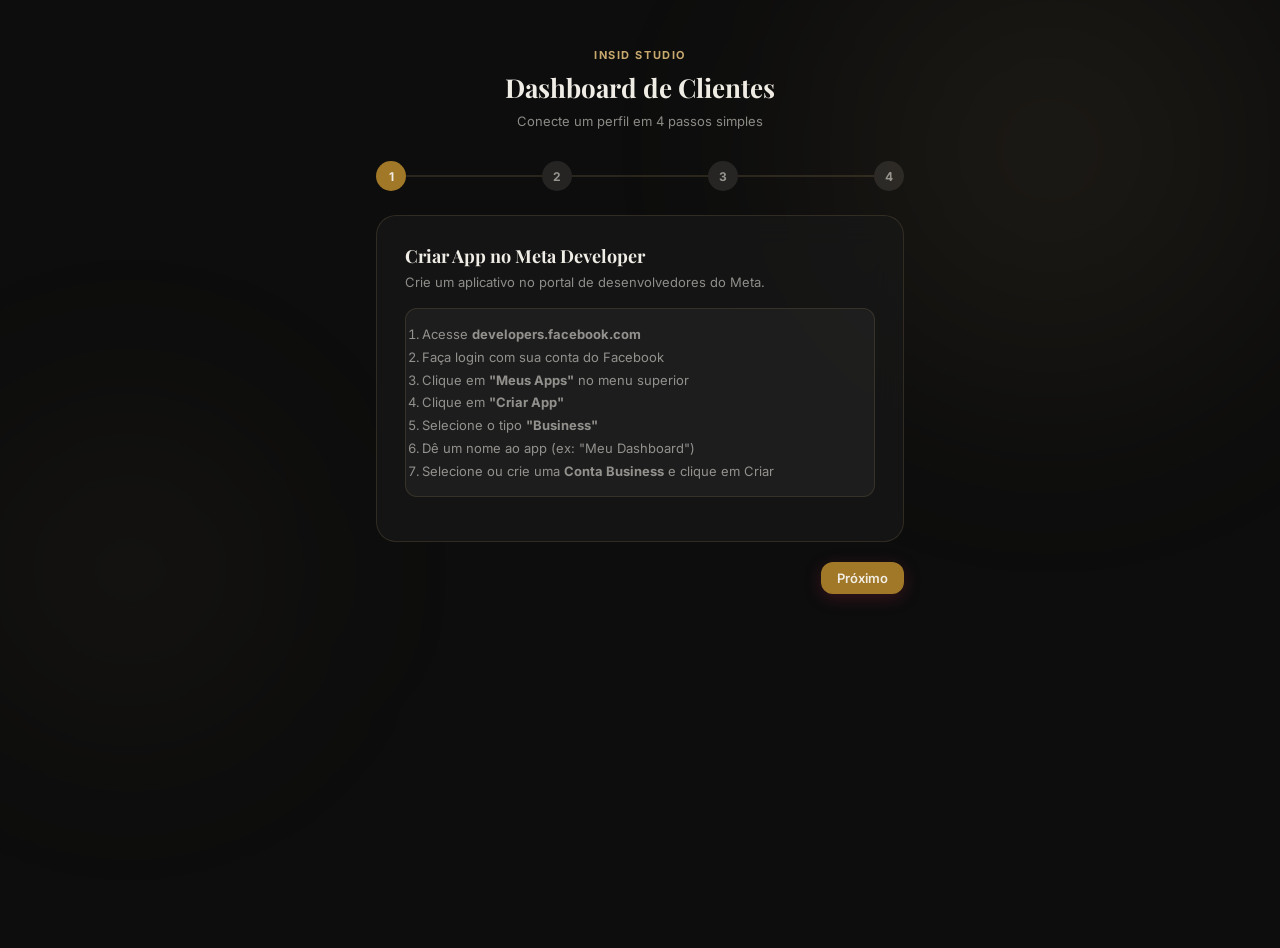
==== index.html @ 8cc2a722 "Add all dashboard files" ====
<!DOCTYPE html>
<html lang="pt-BR">
<head>
  <meta charset="UTF-8">
  <meta name="viewport" content="width=device-width, initial-scale=1.0">
  <meta name="description" content="Dashboard de métricas do Instagram — Setup">
  <meta http-equiv="Cache-Control" content="no-cache">
  <link rel="icon" href="data:image/svg+xml,<svg xmlns='http://www.w3.org/2000/svg' viewBox='0 0 100 100'><text y='.9em' font-size='90'>📊</text></svg>">
  <title>Insid Studio — Conectar conta</title>
  <link rel="preconnect" href="https://fonts.googleapis.com">
  <link rel="preconnect" href="https://fonts.gstatic.com" crossorigin>
  <link href="https://fonts.googleapis.com/css2?family=Inter:wght@400;500;600;700&family=Playfair+Display:ital,wght@0,700;1,700&display=swap" rel="stylesheet">
  <link rel="stylesheet" href="css/style.css">
  <link rel="manifest" href="manifest.json">
  <meta name="theme-color" content="#0D0D0D">
</head>
<body>
  <div class="bg-orb orb-1"></div>
  <div class="bg-orb orb-2"></div>
  <div class="wizard-container" id="wizard"></div>
  <script type="module" src="js/wizard.js"></script>
  <script>if ('serviceWorker' in navigator) navigator.serviceWorker.register('/sw.js');</script>
</body>
</html>
---- css/style.css ----
/* ============================================================
   DESIGN SYSTEM — Instagram Dashboard
   Brand: Insid Studio
   Concept: Dark Graphite
   ============================================================ */

:root {
  --espresso: #1E1E1E;
  --chocolate: #262626;
  --blush: #E8D5AE;
  --peony: #DFC89A;
  --cream: #F2EDE4;
  --noir: #0A0A0A;
  --rose-gold: #C8A96E;
  --berry: #A07828;

  --bg: #0D0D0D;
  --surface: rgba(24, 24, 24, 0.72);
  --surface-solid: #161616;
  --surface-hover: rgba(32, 32, 32, 0.92);
  --border: rgba(200, 169, 110, 0.16);
  --border-strong: rgba(200, 169, 110, 0.38);
  --shadow: 0 8px 32px rgba(0, 0, 0, 0.6);
  --shadow-sm: 0 4px 16px rgba(0, 0, 0, 0.35);

  --text-primary: #F0EDE6;
  --text-secondary: rgba(240, 237, 230, 0.56);
  --text-muted: rgba(240, 237, 230, 0.3);

  --accent: #C8A96E;
  --accent-glow: rgba(200, 169, 110, 0.22);
  --positive: #7ec8a0;
  --negative: #e07878;
  --female: #E8D5AE;
  --male: #88b0cc;

  --radius: 20px;
  --radius-sm: 12px;
  --radius-xs: 8px;

  --font-display: 'Playfair Display', Georgia, serif;
  --font-ui: 'Inter', system-ui, -apple-system, sans-serif;
}

*, *::before, *::after { box-sizing: border-box; margin: 0; padding: 0; }

body {
  font-family: var(--font-ui);
  background: var(--bg);
  color: var(--text-primary);
  min-height: 100vh;
  overflow-x: hidden;
}

/* ============================================================
   BACKGROUND ORBS
   ============================================================ */

.bg-orb {
  position: fixed;
  border-radius: 50%;
  filter: blur(90px);
  pointer-events: none;
  z-index: 0;
}

.orb-1 {
  width: 700px;
  height: 700px;
  background: radial-gradient(circle, rgba(200, 169, 110, 0.10) 0%, transparent 70%);
  top: -200px;
  right: -120px;
}

.orb-2 {
  width: 500px;
  height: 500px;
  background: radial-gradient(circle, rgba(200, 169, 110, 0.06) 0%, transparent 70%);
  bottom: 80px;
  left: -120px;
}

.orb-3 {
  width: 400px;
  height: 400px;
  background: radial-gradient(circle, rgba(26, 26, 26, 0.55) 0%, transparent 70%);
  top: 45%;
  left: 45%;
  transform: translate(-50%, -50%);
}

.header, .token-warning, .dashboard-content { position: relative; z-index: 1; }

/* ============================================================
   HEADER
   ============================================================ */

.header {
  background: rgba(13, 8, 7, 0.82);
  backdrop-filter: blur(20px);
  -webkit-backdrop-filter: blur(20px);
  border-bottom: 1px solid var(--border);
  padding: 16px 32px 0;
  position: sticky;
  top: 0;
  z-index: 100;
}

.header-top {
  display: flex;
  align-items: center;
  justify-content: space-between;
  gap: 16px;
  flex-wrap: wrap;
  padding-bottom: 16px;
}

.header-user { display: flex; align-items: center; gap: 12px; }

.header-avatar {
  width: 46px;
  height: 46px;
  border-radius: 50%;
  background: linear-gradient(135deg, var(--berry), var(--rose-gold));
  display: flex;
  align-items: center;
  justify-content: center;
  flex-shrink: 0;
  box-shadow: 0 0 0 2px var(--border-strong);
}

.header-avatar-inner {
  width: 38px;
  height: 38px;
  border-radius: 50%;
  background: var(--bg);
  display: flex;
  align-items: center;
  justify-content: center;
  font-family: var(--font-display);
  font-weight: 700;
  font-size: 15px;
  color: var(--rose-gold);
  overflow: hidden;
}

.header-avatar-inner img { width: 100%; height: 100%; object-fit: cover; border-radius: 50%; }

.header-username { font-size: 15px; font-weight: 600; color: var(--text-primary); }
.header-name { font-size: 11px; color: var(--text-secondary); margin-top: 2px; }

/* Account switcher */
.account-switcher { position: relative; }

.account-switcher-btn {
  display: flex;
  align-items: center;
  gap: 8px;
  background: var(--surface);
  border: 1px solid var(--border);
  border-radius: var(--radius-xs);
  padding: 6px 10px;
  color: var(--text-primary);
  font-size: 13px;
  font-weight: 500;
  cursor: pointer;
  transition: background 0.2s;
}
.account-switcher-btn:hover { background: var(--surface-hover); }

.switcher-arrow { font-size: 10px; color: var(--text-secondary); }

.acc-thumb-sm {
  width: 24px;
  height: 24px;
  border-radius: 50%;
  background: var(--accent);
  display: flex;
  align-items: center;
  justify-content: center;
  font-size: 11px;
  font-weight: 700;
  color: var(--noir);
  overflow: hidden;
  flex-shrink: 0;
}
.acc-thumb-sm img { width: 100%; height: 100%; object-fit: cover; border-radius: 50%; }

.account-switcher-dropdown {
  display: none;
  position: absolute;
  top: calc(100% + 6px);
  left: 0;
  min-width: 200px;
  background: var(--surface-solid);
  border: 1px solid var(--border-strong);
  border-radius: var(--radius-sm);
  box-shadow: var(--shadow);
  z-index: 100;
  overflow: hidden;
}
.account-switcher-dropdown.open { display: block; }

.acc-item {
  display: flex;
  align-items: center;
  gap: 10px;
  padding: 10px 14px;
  cursor: pointer;
  transition: background 0.15s;
}
.acc-item:hover { background: var(--surface-hover); }
.acc-item.active { background: rgba(196, 144, 142, 0.12); }

.acc-thumb {
  width: 28px;
  height: 28px;
  border-radius: 50%;
  background: var(--accent);
  display: flex;
  align-items: center;
  justify-content: center;
  font-size: 12px;
  font-weight: 700;
  color: var(--noir);
  overflow: hidden;
  flex-shrink: 0;
}

.acc-initial { font-size: 12px; font-weight: 700; }

.acc-label { font-size: 13px; font-weight: 500; color: var(--text-primary); flex: 1; }

.acc-check { font-size: 13px; color: var(--accent); font-weight: 700; }

.acc-divider { height: 1px; background: var(--border); margin: 4px 0; }

.acc-add-btn {
  display: block;
  width: 100%;
  padding: 10px 14px;
  text-align: left;
  background: none;
  border: none;
  color: var(--accent);
  font-size: 13px;
  font-weight: 500;
  cursor: pointer;
  transition: background 0.15s;
}
.acc-add-btn:hover { background: var(--surface-hover); }

.header-actions { display: flex; align-items: center; gap: 8px; flex-wrap: wrap; }
.header-timestamp { font-size: 11px; color: var(--text-muted); white-space: nowrap; }

.period-badge {
  font-size: 11px;
  font-weight: 600;
  color: var(--rose-gold);
  background: rgba(196, 144, 142, 0.12);
  border: 1px solid rgba(196, 144, 142, 0.25);
  border-radius: 20px;
  padding: 4px 12px;
  white-space: nowrap;
}

/* Date range filter */
.date-filter {
  display: flex;
  gap: 3px;
  background: rgba(255, 247, 236, 0.05);
  border: 1px solid var(--border);
  border-radius: 10px;
  padding: 3px;
}

.date-filter-btn {
  padding: 5px 13px;
  border-radius: 7px;
  font-family: var(--font-ui);
  font-size: 12px;
  font-weight: 600;
  border: none;
  cursor: pointer;
  color: var(--text-secondary);
  background: transparent;
  transition: all 0.2s ease;
}

.date-filter-btn.active { background: var(--berry); color: var(--cream); }
.date-filter-btn:hover:not(.active) { color: var(--text-primary); background: rgba(196, 144, 142, 0.1); }

/* Custom date range picker */
.custom-range-picker {
  display: none;
  align-items: center;
  gap: 8px;
}

.custom-range-picker.visible { display: flex; }

.date-input {
  padding: 5px 10px;
  border-radius: 7px;
  border: 1px solid var(--border);
  background: rgba(255, 247, 236, 0.05);
  color: var(--text-primary);
  font-family: var(--font-ui);
  font-size: 12px;
  outline: none;
  transition: border-color 0.15s ease;
}

.date-input:focus { border-color: var(--accent); }

.date-input::-webkit-calendar-picker-indicator { filter: invert(0.7); cursor: pointer; }

.date-separator { color: var(--text-muted); font-size: 12px; }

.btn-sm { padding: 5px 12px; font-size: 11px; border-radius: 7px; }

/* KPI bar */
.header-kpis {
  display: flex;
  align-items: stretch;
  overflow-x: auto;
  padding-bottom: 4px;
}

.header-kpi {
  display: flex;
  flex-direction: column;
  align-items: center;
  padding: 10px 28px;
  gap: 3px;
  flex-shrink: 0;
}

.header-kpi-value {
  font-family: var(--font-display);
  font-size: 21px;
  font-weight: 700;
  color: var(--text-primary);
  white-space: nowrap;
}

.header-kpi-label {
  font-size: 9px;
  color: var(--text-secondary);
  text-transform: uppercase;
  letter-spacing: 0.9px;
  white-space: nowrap;
}

.header-kpi-trend { font-size: 10px; font-weight: 600; }
.header-kpi-trend.up { color: var(--positive); }
.header-kpi-trend.down { color: var(--negative); }

.header-kpi-divider {
  width: 1px;
  background: var(--border);
  align-self: stretch;
  margin: 8px 0;
}

/* ============================================================
   BUTTONS
   ============================================================ */

.btn {
  display: inline-flex;
  align-items: center;
  justify-content: center;
  gap: 6px;
  padding: 8px 16px;
  border-radius: var(--radius-sm);
  font-family: var(--font-ui);
  font-size: 13px;
  font-weight: 600;
  cursor: pointer;
  border: none;
  outline: none;
  transition: all 0.2s ease;
  text-decoration: none;
  white-space: nowrap;
}

.btn:hover { opacity: 0.88; transform: translateY(-1px); }
.btn:active { transform: scale(0.97) translateY(0); }
.btn:disabled { opacity: 0.38; cursor: not-allowed; pointer-events: none; }

.btn-primary { background: var(--berry); color: var(--cream); box-shadow: 0 4px 16px rgba(116, 30, 49, 0.4); }
.btn-ghost { background: rgba(255, 247, 236, 0.07); color: var(--text-secondary); border: 1px solid var(--border); }
.btn-ghost:hover { color: var(--text-primary); }
.btn-danger { background: rgba(224, 120, 120, 0.12); color: var(--negative); border: 1px solid rgba(224, 120, 120, 0.28); }
.btn-lg { padding: 12px 28px; font-size: 15px; border-radius: var(--radius); }

/* ============================================================
   DASHBOARD CONTENT
   ============================================================ */

.dashboard-content {
  max-width: 1280px;
  margin: 0 auto;
  padding: 36px 28px 80px;
}

/* ============================================================
   SECTIONS
   ============================================================ */

.section { margin-bottom: 44px; }

.section-header {
  display: flex;
  align-items: flex-end;
  justify-content: space-between;
  margin-bottom: 18px;
  gap: 12px;
}

.section-eyebrow {
  font-size: 10px;
  font-weight: 700;
  text-transform: uppercase;
  letter-spacing: 1.2px;
  color: var(--rose-gold);
  margin-bottom: 4px;
}

.section-title {
  font-family: var(--font-display);
  font-size: 20px;
  font-weight: 700;
  color: var(--text-primary);
  line-height: 1.2;
}

/* ============================================================
   METRIC CARDS
   ============================================================ */

.cards-row {
  display: grid;
  grid-template-columns: repeat(auto-fill, minmax(155px, 1fr));
  gap: 12px;
}

.metric-card {
  background: var(--surface);
  border: 1px solid var(--border);
  border-radius: var(--radius);
  backdrop-filter: blur(16px);
  -webkit-backdrop-filter: blur(16px);
  padding: 22px 20px;
  display: flex;
  flex-direction: column;
  gap: 5px;
  transition: all 0.22s ease;
  position: relative;
  overflow: hidden;
}

.metric-card::after {
  content: '';
  position: absolute;
  top: 0; left: 0; right: 0;
  height: 2px;
  background: linear-gradient(90deg, transparent, var(--rose-gold), transparent);
  opacity: 0;
  transition: opacity 0.3s ease;
}

.metric-card:hover { border-color: var(--border-strong); transform: translateY(-2px); box-shadow: var(--shadow); }
.metric-card:hover::after { opacity: 1; }

.metric-icon { font-size: 17px; margin-bottom: 2px; }

.metric-value {
  font-family: var(--font-display);
  font-size: 28px;
  font-weight: 700;
  color: var(--text-primary);
  line-height: 1;
}

.metric-value.positive { color: var(--positive); }
.metric-value.negative { color: var(--negative); }
.metric-value.accent { color: var(--rose-gold); }

.metric-label {
  font-size: 9.5px;
  text-transform: uppercase;
  letter-spacing: 0.8px;
  color: var(--text-secondary);
  font-weight: 500;
}

.metric-trend {
  display: inline-flex;
  align-items: center;
  gap: 3px;
  font-size: 11px;
  font-weight: 600;
  margin-top: 2px;
}

.metric-trend.up { color: var(--positive); }
.metric-trend.down { color: var(--negative); }
.metric-trend.neutral { color: var(--text-muted); }

/* ============================================================
   CHARTS
   ============================================================ */

.charts-grid {
  display: grid;
  grid-template-columns: 1.4fr 1fr;
  gap: 16px;
  margin-bottom: 44px;
}

.chart-card {
  background: var(--surface);
  border: 1px solid var(--border);
  border-radius: var(--radius);
  backdrop-filter: blur(16px);
  -webkit-backdrop-filter: blur(16px);
  padding: 26px;
}

.chart-eyebrow {
  font-size: 10px;
  font-weight: 700;
  text-transform: uppercase;
  letter-spacing: 1px;
  color: var(--rose-gold);
  margin-bottom: 4px;
}

.chart-title {
  font-family: var(--font-display);
  font-size: 17px;
  font-weight: 700;
  color: var(--text-primary);
  margin-bottom: 20px;
}

.chart-container {
  position: relative;
  height: 230px;
}

/* ============================================================
   EVOLUTION CHARTS
   ============================================================ */

.evolution-grid {
  display: grid;
  grid-template-columns: 1fr 1fr;
  gap: 16px;
}

.evolution-hint {
  font-size: 11px;
  color: var(--text-muted);
  text-align: center;
  margin-top: 12px;
}

/* ============================================================
   POSTING HEATMAP
   ============================================================ */

.heatmap-wrap {
  overflow-x: auto;
  background: var(--surface);
  border: 1px solid var(--border);
  border-radius: var(--radius);
  padding: 20px;
}

.heatmap-header {
  display: grid;
  grid-template-columns: 40px repeat(18, 1fr);
  gap: 3px;
  margin-bottom: 3px;
}

.heatmap-header-cell {
  font-size: 9px;
  color: var(--text-muted);
  text-align: center;
  padding: 4px 0;
}

.heatmap-row {
  display: grid;
  grid-template-columns: 40px repeat(18, 1fr);
  gap: 3px;
  margin-bottom: 3px;
}

.heatmap-day-label {
  font-size: 10px;
  font-weight: 600;
  color: var(--text-secondary);
  display: flex;
  align-items: center;
  padding-right: 6px;
}

.heatmap-cell {
  aspect-ratio: 1;
  border-radius: 4px;
  display: flex;
  align-items: center;
  justify-content: center;
  font-size: 8px;
  font-weight: 600;
  color: var(--text-primary);
  min-width: 28px;
  min-height: 28px;
  background: rgba(196, 144, 142, calc(var(--intensity, 0) * 0.008 + 0.05));
  transition: transform 0.15s ease;
}

.heatmap-cell.empty {
  background: rgba(255, 247, 236, 0.03);
}

.heatmap-cell.best {
  outline: 2px solid var(--rose-gold);
  outline-offset: 1px;
}

.heatmap-cell:hover:not(.empty) { transform: scale(1.2); z-index: 1; }

.heatmap-best {
  font-size: 13px;
  color: var(--text-secondary);
  margin-top: 16px;
  text-align: center;
}

.heatmap-legend {
  font-size: 10px;
  color: var(--text-muted);
  text-align: center;
  margin-top: 8px;
  display: flex;
  align-items: center;
  justify-content: center;
  gap: 6px;
}

.heatmap-legend-low, .heatmap-legend-high {
  display: inline-block;
  width: 14px;
  height: 14px;
  border-radius: 3px;
}

.heatmap-legend-low { background: rgba(196, 144, 142, 0.1); }
.heatmap-legend-high { background: rgba(196, 144, 142, 0.85); }

/* ============================================================
   TOP POSTS
   ============================================================ */

.posts-grid {
  display: grid;
  grid-template-columns: repeat(3, 1fr);
  gap: 12px;
}

.post-card {
  background: var(--surface);
  border: 1px solid var(--border);
  border-radius: var(--radius-sm);
  backdrop-filter: blur(16px);
  overflow: hidden;
  transition: all 0.22s ease;
  text-decoration: none;
  color: inherit;
  display: block;
}

.post-card:hover { border-color: var(--border-strong); transform: translateY(-3px); box-shadow: var(--shadow); }

.post-thumb-wrap {
  width: 100%;
  aspect-ratio: 1;
  background: rgba(196, 144, 142, 0.08);
  display: flex;
  align-items: center;
  justify-content: center;
  font-size: 36px;
  position: relative;
  overflow: hidden;
}

.post-thumb-wrap img { width: 100%; height: 100%; object-fit: cover; }

.post-type-badge {
  position: absolute;
  top: 8px; right: 8px;
  background: rgba(13, 8, 7, 0.72);
  backdrop-filter: blur(8px);
  color: var(--cream);
  font-size: 9px;
  font-weight: 700;
  padding: 3px 8px;
  border-radius: 20px;
  text-transform: uppercase;
  letter-spacing: 0.6px;
}

.post-stats {
  display: grid;
  grid-template-columns: repeat(3, 1fr);
  border-top: 1px solid var(--border);
}

.post-stat {
  display: flex;
  flex-direction: column;
  align-items: center;
  padding: 10px 4px;
  gap: 2px;
}

.post-stat + .post-stat { border-left: 1px solid var(--border); }

.post-stat-value { font-size: 13px; font-weight: 700; color: var(--text-primary); }
.post-stat-label { font-size: 8.5px; color: var(--text-secondary); text-transform: uppercase; letter-spacing: 0.5px; }

/* ============================================================
   AUDIENCE
   ============================================================ */

.audience-grid {
  display: grid;
  grid-template-columns: 1fr 1fr 1fr;
  gap: 16px;
}

.glass-card {
  background: var(--surface);
  border: 1px solid var(--border);
  border-radius: var(--radius);
  backdrop-filter: blur(16px);
  -webkit-backdrop-filter: blur(16px);
  padding: 24px;
}

.gender-bar-container { display: flex; flex-direction: column; gap: 18px; }

.gender-row { display: flex; flex-direction: column; gap: 8px; }

.gender-header { display: flex; justify-content: space-between; align-items: center; }

.gender-label { font-size: 12px; color: var(--text-secondary); font-weight: 500; }

.gender-value { font-size: 17px; font-weight: 700; }
.gender-value.female { color: var(--female); }
.gender-value.male { color: var(--male); }

.progress-bar { height: 6px; border-radius: 3px; background: rgba(255, 247, 236, 0.08); overflow: hidden; }
.progress-bar-fill { height: 100%; border-radius: 3px; transition: width 0.65s cubic-bezier(0.4, 0, 0.2, 1); }
.progress-bar-fill.female { background: linear-gradient(90deg, var(--berry), var(--blush)); }
.progress-bar-fill.male { background: linear-gradient(90deg, #2980b9, var(--male)); }

.city-list { display: flex; flex-direction: column; gap: 14px; }

.city-item { display: flex; flex-direction: column; gap: 4px; }

.city-row { display: flex; align-items: center; gap: 10px; }

.city-rank { font-size: 10px; font-weight: 700; color: var(--rose-gold); width: 14px; flex-shrink: 0; }
.city-name { font-size: 13px; color: var(--text-primary); flex: 1; }
.city-pct { font-size: 13px; font-weight: 600; color: var(--accent); }

.city-bar { width: 100%; height: 3px; background: rgba(255, 247, 236, 0.08); border-radius: 2px; overflow: hidden; }
.city-bar-fill { height: 100%; background: linear-gradient(90deg, var(--berry), var(--rose-gold)); border-radius: 2px; transition: width 0.65s ease; }

.age-display {
  display: flex;
  flex-direction: column;
  align-items: center;
  justify-content: center;
  height: 100%;
  gap: 10px;
  min-height: 100px;
}

.age-value {
  font-family: var(--font-display);
  font-size: 46px;
  font-weight: 700;
  color: var(--rose-gold);
  line-height: 1;
}

.age-label { font-size: 12px; color: var(--text-secondary); text-align: center; line-height: 1.5; }

/* ============================================================
   LOADING
   ============================================================ */

.loading {
  display: flex;
  flex-direction: column;
  align-items: center;
  justify-content: center;
  padding: 90px 24px;
  gap: 16px;
  color: var(--text-secondary);
  font-size: 14px;
}

.spinner {
  width: 36px;
  height: 36px;
  border: 3px solid rgba(196, 144, 142, 0.18);
  border-top-color: var(--rose-gold);
  border-radius: 50%;
  animation: spin 0.8s linear infinite;
}

@keyframes spin { to { transform: rotate(360deg); } }

/* ============================================================
   TOKEN WARNING
   ============================================================ */

.token-warning {
  display: none;
  background: rgba(116, 30, 49, 0.25);
  color: var(--blush);
  border-top: 1px solid rgba(116, 30, 49, 0.4);
  border-bottom: 1px solid rgba(116, 30, 49, 0.4);
  padding: 10px 32px;
  font-size: 13px;
  position: relative;
  z-index: 1;
}

.token-warning.visible { display: block; }

/* ============================================================
   STATUS MESSAGES
   ============================================================ */

.status { display: none; padding: 12px 16px; border-radius: var(--radius-sm); font-size: 13px; margin-top: 12px; }
.status.visible { display: block; }
.status.success { background: rgba(126, 200, 160, 0.12); color: var(--positive); border: 1px solid rgba(126, 200, 160, 0.28); }
.status.error { background: rgba(224, 120, 120, 0.12); color: var(--negative); border: 1px solid rgba(224, 120, 120, 0.28); }
.status.warning { background: rgba(196, 144, 142, 0.12); color: var(--rose-gold); border: 1px solid rgba(196, 144, 142, 0.28); }

/* ============================================================
   COUNTER ANIMATION
   ============================================================ */

@keyframes fadeSlideUp {
  from { opacity: 0; transform: translateY(10px); }
  to { opacity: 1; transform: translateY(0); }
}

.metric-value.animate-in { animation: fadeSlideUp 0.45s ease forwards; }

/* ============================================================
   WIZARD (index.html)
   ============================================================ */

.wizard-container { max-width: 560px; margin: 48px auto; padding: 0 16px; }

.wizard-header { text-align: center; margin-bottom: 32px; }

.wizard-title {
  font-family: var(--font-display);
  font-size: 26px;
  font-weight: 700;
  color: var(--text-primary);
  margin-bottom: 8px;
}

.wizard-subtitle { font-size: 13px; color: var(--text-secondary); }

.wizard-progress { display: flex; align-items: center; margin-bottom: 24px; }

.wizard-step-indicator {
  width: 30px; height: 30px;
  border-radius: 50%;
  display: flex; align-items: center; justify-content: center;
  font-size: 12px; font-weight: 700;
  flex-shrink: 0;
  transition: background 0.2s ease, color 0.2s ease;
}

.wizard-step-indicator.active { background: var(--berry); color: var(--cream); }
.wizard-step-indicator.completed { background: var(--positive); color: #0D0807; }
.wizard-step-indicator.pending { background: rgba(255, 247, 236, 0.1); color: var(--text-secondary); }

.wizard-step-line { flex: 1; height: 2px; background: var(--border); }

.wizard-step { display: none; }
.wizard-step.active {
  display: block;
  background: var(--surface);
  border: 1px solid var(--border);
  border-radius: var(--radius);
  padding: 28px;
  backdrop-filter: blur(16px);
}

.wizard-step-title { font-family: var(--font-display); font-size: 18px; font-weight: 700; color: var(--text-primary); margin-bottom: 6px; }
.wizard-step-desc { font-size: 13px; color: var(--text-secondary); margin-bottom: 18px; }

.wizard-instructions {
  background: rgba(255, 247, 236, 0.04);
  border: 1px solid var(--border);
  border-radius: var(--radius-sm);
  padding: 14px 16px;
  font-size: 13px;
  color: var(--text-secondary);
  margin-bottom: 16px;
  line-height: 1.75;
}

.wizard-nav { display: flex; justify-content: flex-end; gap: 8px; margin-top: 20px; }

.input-group { display: flex; flex-direction: column; gap: 6px; margin-bottom: 12px; }
.input-label { font-size: 12px; font-weight: 600; color: var(--text-primary); }

.input-field {
  width: 100%;
  padding: 12px 14px;
  border: 1px solid var(--border);
  border-radius: var(--radius-sm);
  font-family: "Courier New", Courier, monospace;
  font-size: 13px;
  color: var(--text-primary);
  background: rgba(255, 247, 236, 0.05);
  outline: none;
  transition: border-color 0.15s ease;
}

.input-field:focus { border-color: var(--accent); }
.input-hint { font-size: 10px; color: var(--text-muted); }

/* ============================================================
   RESPONSIVE
   ============================================================ */

@media (max-width: 1100px) {
  .charts-grid { grid-template-columns: 1fr; }
  .posts-grid { grid-template-columns: repeat(3, 1fr); }
  .audience-grid { grid-template-columns: 1fr 1fr; }
}

@media (max-width: 768px) {
  .header { padding: 12px 16px 0; }
  .dashboard-content { padding: 22px 16px 56px; }
  .header-top { flex-direction: column; align-items: flex-start; }
  .header-kpis { display: grid; grid-template-columns: repeat(2, 1fr); }
  .header-kpi-divider { display: none; }
  .cards-row { grid-template-columns: repeat(2, 1fr); }
  .posts-grid { grid-template-columns: repeat(2, 1fr); }
  .audience-grid { grid-template-columns: 1fr; }
  .charts-grid { grid-template-columns: 1fr; }
  .custom-range-picker { flex-wrap: wrap; }
  .custom-range-picker.visible { width: 100%; }
  .date-input { flex: 1; min-width: 110px; }
  .evolution-grid { grid-template-columns: 1fr; }
  .heatmap-cell { min-width: 22px; min-height: 22px; font-size: 7px; }
  .heatmap-day-label { font-size: 9px; }
}

@media (max-width: 480px) {
  .cards-row { grid-template-columns: 1fr 1fr; }
}

/* ============================================================
   PRINT
   ============================================================ */

/* ============================================================
   PDF COVER PAGE
   ============================================================ */

.pdf-cover {
  display: none;
}

@media print {
  @page { margin: 16mm 12mm; }
  @page :first { margin-top: 0; }

  .bg-orb, .token-warning { display: none !important; }
  .header-actions, .date-filter, .custom-range-picker { display: none !important; }
  #evolutionSection { display: none !important; }

  body { background: #fff !important; color: #111 !important; -webkit-print-color-adjust: exact; print-color-adjust: exact; }

  .pdf-cover {
    display: flex !important;
    flex-direction: column;
    align-items: center;
    justify-content: center;
    min-height: 100vh;
    text-align: center;
    page-break-after: always;
    background: linear-gradient(135deg, #0D0D0D 0%, #161616 50%, #222222 100%) !important;
    -webkit-print-color-adjust: exact;
    print-color-adjust: exact;
    margin: -16mm -12mm 0;
    padding: 60px 40px;
  }

  .pdf-cover-emoji { font-size: 64px; margin-bottom: 24px; }
  .pdf-cover-title { font-family: 'Playfair Display', Georgia, serif; font-size: 36px; font-weight: 700; color: #FFF7EC !important; margin-bottom: 8px; }
  .pdf-cover-account { font-size: 22px; color: #C4908E !important; font-weight: 600; margin-bottom: 32px; }
  .pdf-cover-period { font-size: 14px; color: rgba(255, 247, 236, 0.6) !important; background: rgba(255, 247, 236, 0.08); border-radius: 20px; padding: 8px 24px; display: inline-block; }
  .pdf-cover-date { font-size: 12px; color: rgba(255, 247, 236, 0.4) !important; margin-top: 40px; }
  .pdf-cover-brand { font-size: 11px; color: rgba(255, 247, 236, 0.3) !important; margin-top: 8px; letter-spacing: 1px; text-transform: uppercase; }

  .header { background: #fff !important; border-bottom: 1px solid #ddd !important; position: relative !important; }
  .header-kpi-value { color: #111 !important; }
  .header-kpi-label { color: #666 !important; }

  .dashboard-content { padding: 20px 0 !important; }

  .section { page-break-inside: avoid; margin-bottom: 28px !important; }

  .glass-card, .metric-card, .chart-card, .post-card, .heatmap-wrap {
    background: #fff !important;
    border: 1px solid #ddd !important;
    box-shadow: none !important;
    backdrop-filter: none !important;
  }

  .section-title, .chart-title, .metric-value, .header-kpi-value { color: #111 !important; }
  .metric-label, .section-eyebrow, .header-kpi-label, .chart-eyebrow { color: #666 !important; }
  .metric-trend.up { color: #00a878 !important; }
  .metric-trend.down { color: #d63031 !important; }

  .cards-row { grid-template-columns: repeat(auto-fill, minmax(140px, 1fr)) !important; }
  .charts-grid { grid-template-columns: 1fr 1fr !important; }
  .evolution-grid { grid-template-columns: 1fr 1fr !important; }
  .audience-grid { grid-template-columns: 1fr 1fr 1fr !important; }

  .heatmap-cell { background: rgba(100, 60, 60, calc(var(--intensity, 0) * 0.008 + 0.05)) !important; color: #111 !important; }
  .heatmap-day-label { color: #444 !important; }
  .heatmap-header-cell { color: #888 !important; }

  .gender-value.female { color: #c0457b !important; }
  .gender-value.male { color: #2471a3 !important; }
  .progress-bar { background: #eee !important; }
  .progress-bar-fill.female { background: #c0457b !important; }
  .progress-bar-fill.male { background: #2471a3 !important; }
}
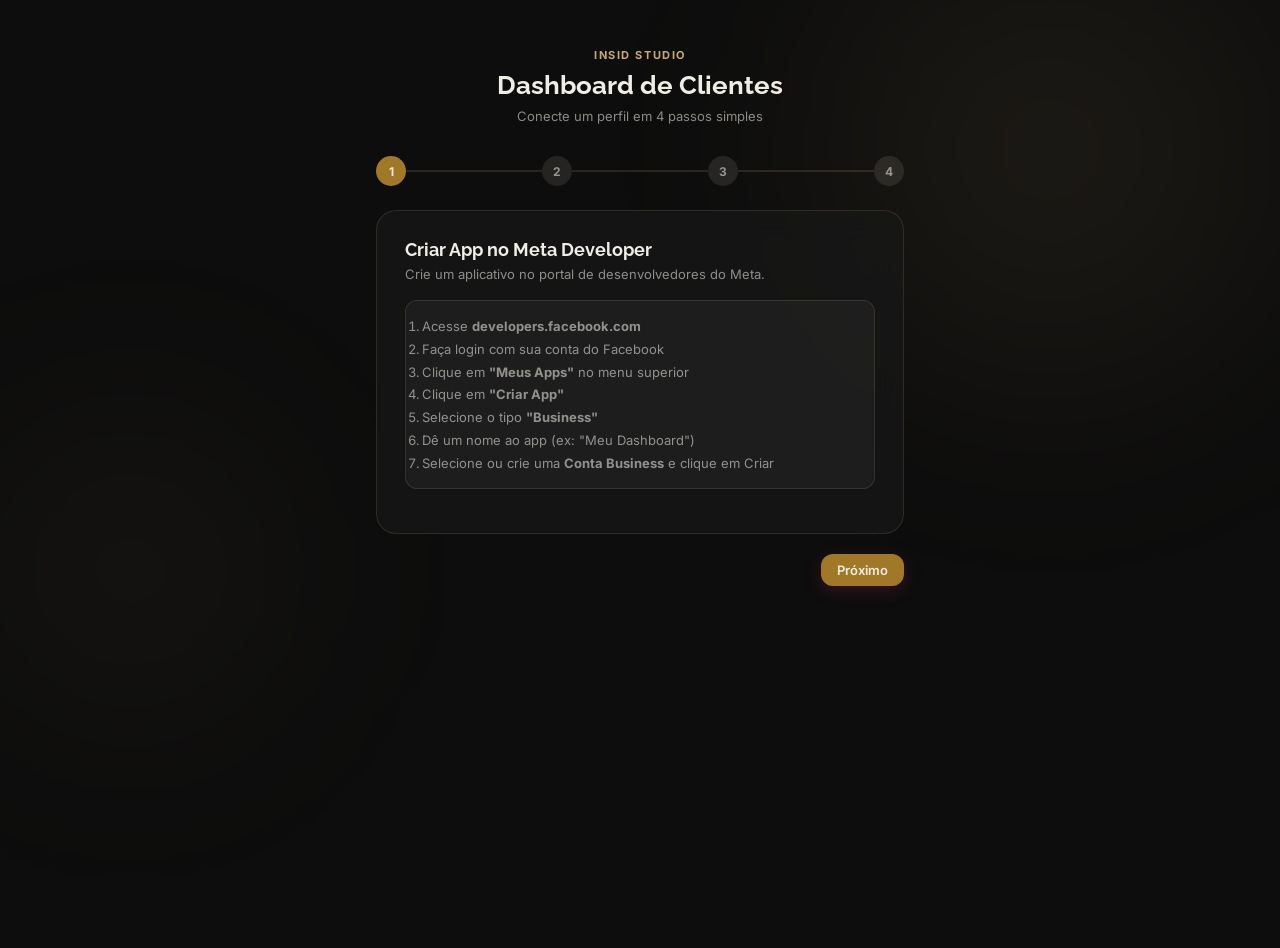
==== commit 2ce8bf46: "style: load Raleway in wizard page" ====
--- a/index.html
+++ b/index.html
@@ -3,13 +3,13 @@
 <head>
   <meta charset="UTF-8">
   <meta name="viewport" content="width=device-width, initial-scale=1.0">
-  <meta name="description" content="Dashboard de métricas do Instagram — Setup">
+  <meta name="description" content="Dashboard de mÃ©tricas do Instagram â Setup">
   <meta http-equiv="Cache-Control" content="no-cache">
-  <link rel="icon" href="data:image/svg+xml,<svg xmlns='http://www.w3.org/2000/svg' viewBox='0 0 100 100'><text y='.9em' font-size='90'>📊</text></svg>">
-  <title>Insid Studio — Conectar conta</title>
+  <link rel="icon" href="data:image/svg+xml,<svg xmlns='http://www.w3.org/2000/svg' viewBox='0 0 100 100'><text y='.9em' font-size='90'>ð</text></svg>">
+  <title>Insid Studio â Conectar conta</title>
   <link rel="preconnect" href="https://fonts.googleapis.com">
   <link rel="preconnect" href="https://fonts.gstatic.com" crossorigin>
-  <link href="https://fonts.googleapis.com/css2?family=Inter:wght@400;500;600;700&family=Playfair+Display:ital,wght@0,700;1,700&display=swap" rel="stylesheet">
+  <link href="https://fonts.googleapis.com/css2?family=Inter:wght@400;500;600;700&family=Raleway:wght@700;800" rel="stylesheet">
   <link rel="stylesheet" href="css/style.css">
   <link rel="manifest" href="manifest.json">
   <meta name="theme-color" content="#0D0D0D">
--- a/css/style.css
+++ b/css/style.css
@@ -1,5 +1,5 @@
 /* ============================================================
-   DESIGN SYSTEM — Instagram Dashboard
+   DESIGN SYSTEM â Instagram Dashboard
    Brand: Insid Studio
    Concept: Dark Graphite
    ============================================================ */
@@ -38,7 +38,7 @@
   --radius-sm: 12px;
   --radius-xs: 8px;
 
-  --font-display: 'Playfair Display', Georgia, serif;
+  --font-display: 'Raleway', system-ui, sans-serif;
   --font-ui: 'Inter', system-ui, -apple-system, sans-serif;
 }
 
@@ -1019,7 +1019,7 @@
   }
 
   .pdf-cover-emoji { font-size: 64px; margin-bottom: 24px; }
-  .pdf-cover-title { font-family: 'Playfair Display', Georgia, serif; font-size: 36px; font-weight: 700; color: #FFF7EC !important; margin-bottom: 8px; }
+  .pdf-cover-title { font-family: 'Raleway', system-ui, sans-serif; font-size: 36px; font-weight: 700; color: #FFF7EC !important; margin-bottom: 8px; }
   .pdf-cover-account { font-size: 22px; color: #C4908E !important; font-weight: 600; margin-bottom: 32px; }
   .pdf-cover-period { font-size: 14px; color: rgba(255, 247, 236, 0.6) !important; background: rgba(255, 247, 236, 0.08); border-radius: 20px; padding: 8px 24px; display: inline-block; }
   .pdf-cover-date { font-size: 12px; color: rgba(255, 247, 236, 0.4) !important; margin-top: 40px; }
